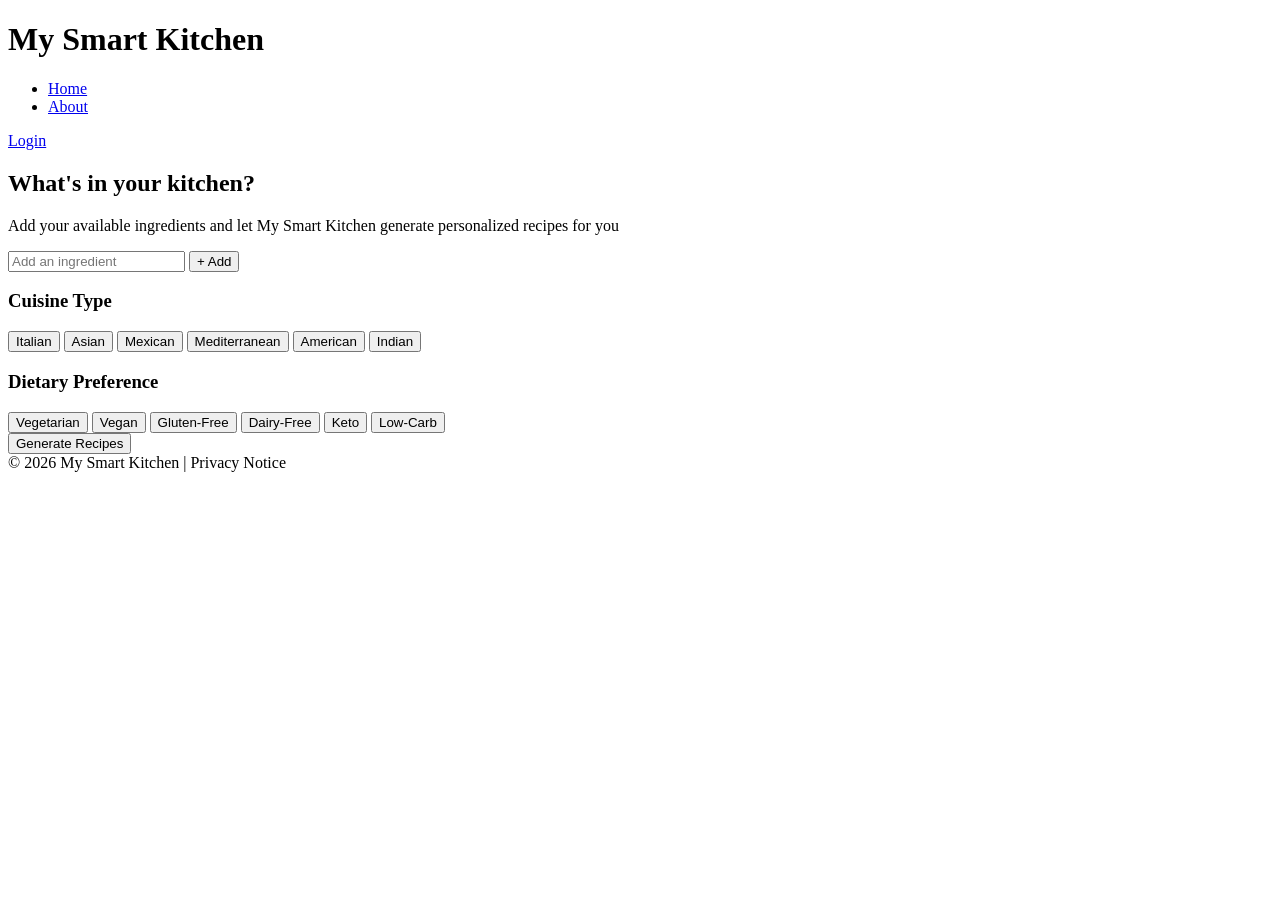
==== MySmartKitchen/SmartKitchen.html @ ffd85c13 "uncommented line" ====
<!DOCTYPE html>
<html lang="en">
<head>
  <meta charset="UTF-8">
  <meta name="viewport" content="width=device-width, initial-scale=1.0">
  <title>My Smart Kitchen</title>
  <link rel="stylesheet" href="style.css">
</head>
<body>

  <header>
    <h1>My Smart Kitchen</h1>
  </header>

  <nav>
    <ul>
      <!-- Navigation bars meni items  -->
      <li><a href="SmartKitchen.html">Home</a></li>
      <li><a href="about.html">About</a></li>
    </ul>
    <!-- Login button to the right of the nav bar -->
    <div class="nav-login">
      <a href="login.html" class="login-btn">Login</a>
    </div>
  </nav>

  <main>
    <div class="main-content">
      <!-- Heading above search function (below section of code from FIGMA generation) -->
      <h2>What's in your kitchen?</h2>
      <p>Add your available ingredients and let My Smart Kitchen generate personalized recipes for you</p>
      
      <!-- The text/search box -->
      <div class="ingredient-section">
        <div class="input-row">
          <input
            type="text"
            id="ingredient-input"
            class="ingredient-input"
            placeholder="Add an ingredient"
          />
          <button id="add-btn" class="add-btn">+ Add</button>
        </div>
        <!-- For ingredient buttons to appear after user adds them -->
        <div id="tag-area" class="tag-area"></div>
      </div>

      <!-- Filtering section rows  -->
      <div class="filter-section">
        <div class="filter-group">
          <h3>Cuisine Type</h3>
          <div class="filter-pills" id="cuisine-filters">
            <button class="filter-pill" data-filter="italian">Italian</button>
            <button class="filter-pill" data-filter="asian"> Asian</button>
            <button class="filter-pill" data-filter="mexican">Mexican</button>
            <button class="filter-pill" data-filter="mediterranean">Mediterranean</button>
            <button class="filter-pill" data-filter="american">American</button>
            <button class="filter-pill" data-filter="indian">Indian</button>
          </div>
        </div>

        <div class="filter-group">
          <h3>Dietary Preference</h3>
          <div class="filter-pills" id="diet-filters">
            <button class="filter-pill" data-filter="vegetarian">Vegetarian</button>
            <button class="filter-pill" data-filter="vegan">Vegan</button>
            <button class="filter-pill" data-filter="gluten-free">Gluten-Free</button>
            <button class="filter-pill" data-filter="dairy-free">Dairy-Free</button>
            <button class="filter-pill" data-filter="keto">Keto</button>
            <button class="filter-pill" data-filter="low-carb">Low-Carb</button>
          </div>
        </div>
      </div>
      
      <!-- Generate button that currently sits below filters, triggers Gemini API call, could be placed where "+ADD" is"-->
      <!-- onclick calls generateRecipes() in gemini.js (when added) -->
      <button id="generate-btn" onclick="generateRecipes()"> Generate Recipes</button>

      <!-- recipe results after generation -->
      <div id="results-area"></div>
    </div>
  </main>

  <footer>
    © 2026 My Smart Kitchen | Privacy Notice
  </footer>

  <script src="script.js"></script>
  <script src="gemini.js"></script> 
</body>
</html>
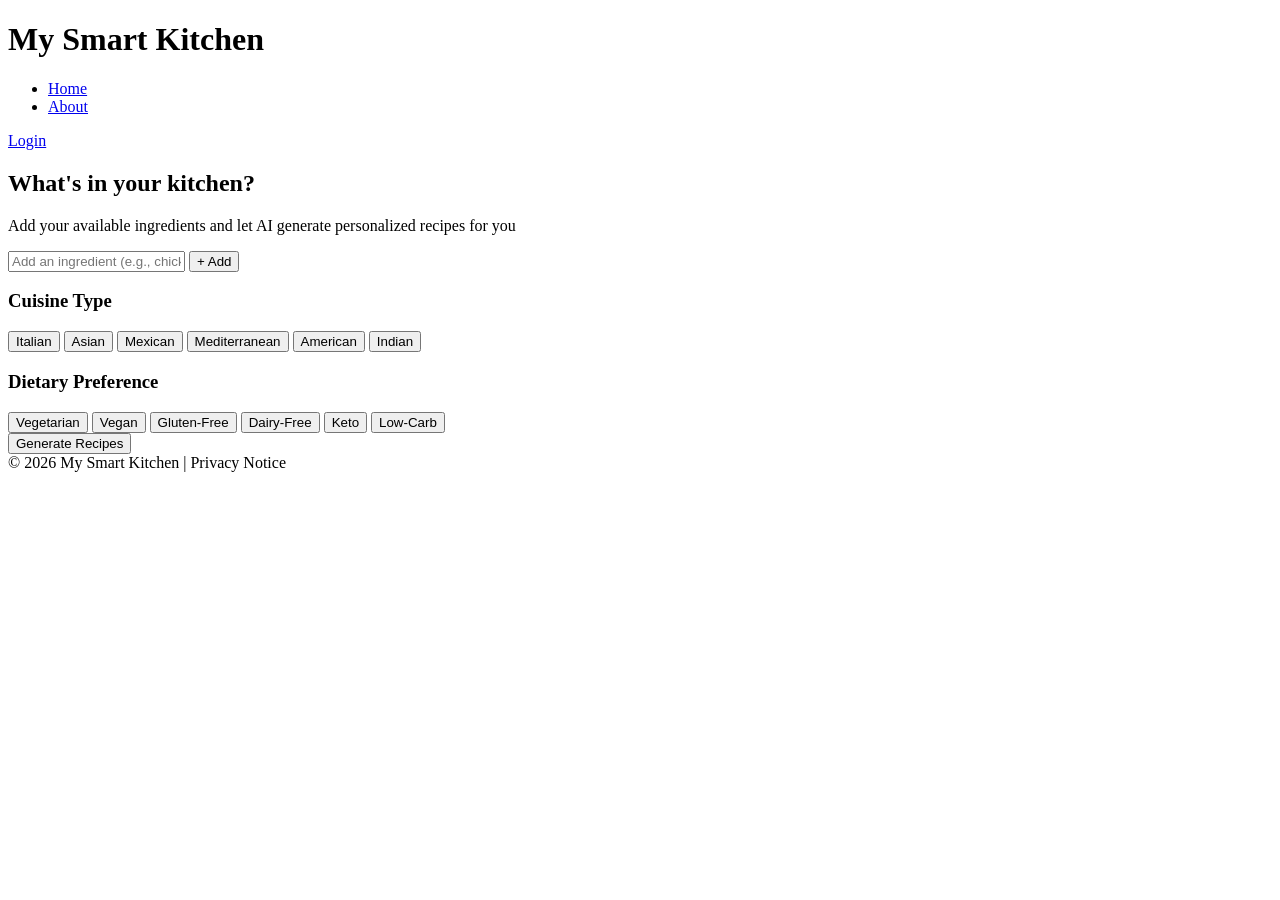
==== commit f23f6a03: "Update SmartKitchen.html" ====
--- a/MySmartKitchen/SmartKitchen.html
+++ b/MySmartKitchen/SmartKitchen.html
@@ -28,7 +28,7 @@
     <div class="main-content">
       <!-- Heading above search function (below section of code from FIGMA generation) -->
       <h2>What's in your kitchen?</h2>
-      <p>Add your available ingredients and let My Smart Kitchen generate personalized recipes for you</p>
+      <p>Add your available ingredients and let AI generate personalized recipes for you</p>
       
       <!-- The text/search box -->
       <div class="ingredient-section">
@@ -37,7 +37,7 @@
             type="text"
             id="ingredient-input"
             class="ingredient-input"
-            placeholder="Add an ingredient"
+            placeholder="Add an ingredient (e.g., chicken, tomatoes)..."
           />
           <button id="add-btn" class="add-btn">+ Add</button>
         </div>
@@ -73,7 +73,7 @@
       </div>
       
       <!-- Generate button that currently sits below filters, triggers Gemini API call, could be placed where "+ADD" is"-->
-      <!-- onclick calls generateRecipes() in gemini.js (when added) -->
+      <!-- onclick calls generateRecipes() in gemini.js -->
       <button id="generate-btn" onclick="generateRecipes()"> Generate Recipes</button>
 
       <!-- recipe results after generation -->
@@ -85,7 +85,8 @@
     © 2026 My Smart Kitchen | Privacy Notice
   </footer>
 
+  <script src="config.js"></script>
   <script src="script.js"></script>
-  <script src="gemini.js"></script> 
+  <script src="gemini.js"></script>
 </body>
 </html>
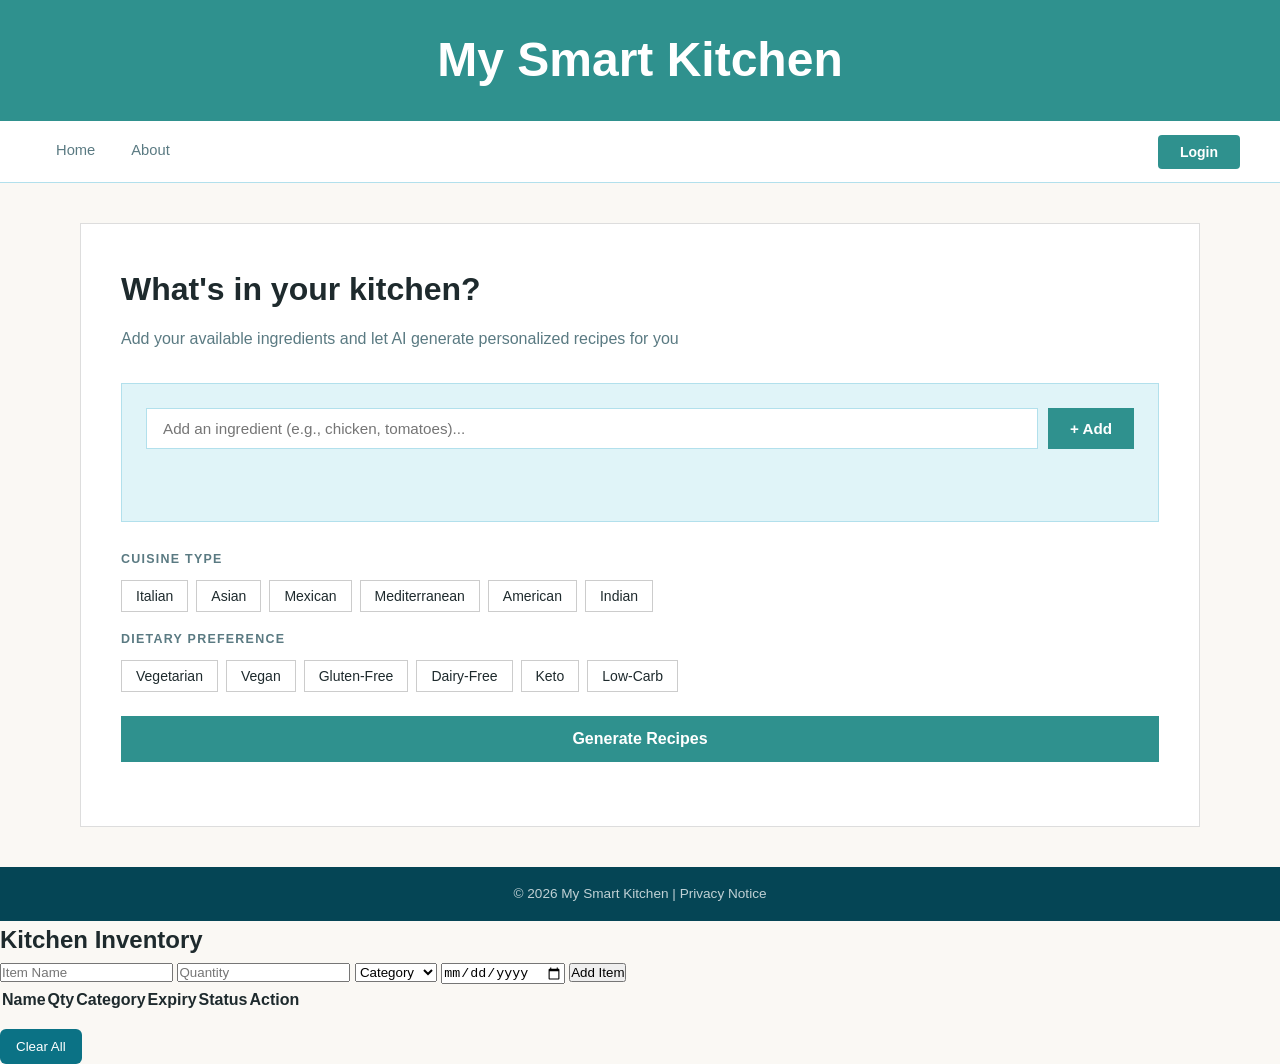
==== commit 31ec6ee8: "Update SmartKitchen.html" ====
--- a/MySmartKitchen/SmartKitchen.html
+++ b/MySmartKitchen/SmartKitchen.html
@@ -90,3 +90,43 @@
   <script src="gemini.js"></script>
 </body>
 </html>
+<section class="inventory-section">
+  <h2>Kitchen Inventory</h2>
+
+  <form id="inventory-form">
+    <input type="text" id="item-name" placeholder="Item Name">
+    <input type="number" id="quantity" placeholder="Quantity">
+
+    <select id="category">
+      <option value="">Category</option>
+      <option value="Vegetable">Vegetable</option>
+      <option value="Fruit">Fruit</option>
+      <option value="Dairy">Dairy</option>
+      <option value="Meat">Meat</option>
+      <option value="Grain">Grain</option>
+      <option value="Spice">Spice</option>
+      <option value="Snack">Snack</option>
+      <option value="Drink">Drink</option>
+      <option value="Other">Other</option>
+    </select>
+
+    <input type="date" id="expiry-date">
+    <button type="submit">Add Item</button>
+  </form>
+
+  <table>
+    <thead>
+      <tr>
+        <th>Name</th>
+        <th>Qty</th>
+        <th>Category</th>
+        <th>Expiry</th>
+        <th>Status</th>
+        <th>Action</th>
+      </tr>
+    </thead>
+    <tbody id="inventory-table-body"></tbody>
+  </table>
+
+  <button id="clear-all">Clear All</button>
+</section>
--- a/MySmartKitchen/style.css
+++ b/MySmartKitchen/style.css
@@ -0,0 +1,476 @@
+/* My Smart Kitchen — Style Sheet */
+
+
+/* Reusable color values used throughout the stylesheet,
+change a value here and it updates everywhere it's used  */
+:root {
+  --teal:       #2f918e;
+  --teal-dark:  #085a6e;
+  --teal-deep:  #054555;
+  --teal-light: #e0f4f8;
+  --teal-mid:   #b2e0ec;
+  --cream:      #faf8f4;
+  --charcoal:   #1e2a2d;
+  --muted:      #5a7a82;
+}
+
+* { box-sizing: border-box; margin: 0; padding: 0; }
+
+/* Body of page styling and column that lets the footer stick to the bottom */
+body {
+  font-family: Arial, sans-serif;
+  background: var(--cream);
+  color: var(--charcoal);
+  min-height: 100vh;
+  display: flex;
+  flex-direction: column;
+  line-height: 1.6;
+}
+
+/* The teal banner at the top of every page, contains the "My Smart Kitchen" site title  */
+header {
+  background: var(--teal);
+  color: white;
+  padding: 22px 40px;
+  text-align: center;
+}
+
+header h1 {
+  font-size: 3rem;
+  font-weight: 700;
+}
+
+/* White navigation bar*/
+nav {
+  background: white;
+  display: flex;
+  justify-content: space-between;
+  align-items: center;
+  padding: 0 40px;
+  border-bottom: 1px solid var(--teal-mid);
+  position: sticky;
+  top: 0;
+  z-index: 100;
+}
+
+/* Horizontal list of nav links */
+nav ul {
+  list-style: none;
+  display: flex;
+  gap: 4px;
+}
+
+/* Individual nav link styling */
+nav ul li a {
+  display: block;
+  color: var(--muted);
+  text-decoration: none;
+  font-weight: 500;
+  font-size: 0.92rem;
+  padding: 18px 16px;
+  border-bottom: 2px solid transparent;
+  transition: color 0.2s, border-color 0.2s;
+}
+
+/* Hover effect shows blue underline on the active link and overrides any inline style from script.js  */
+nav ul li a:hover {
+  color: var(--teal-dark) !important;
+  background: transparent !important;
+  border-bottom-color: var(--teal);
+}
+
+/* Pushes the login button to the right side of the nav bar  */
+.nav-login { margin-left: 20px; }
+
+/* Login button, styled as a teal rounded pill  */
+.login-btn {
+  background: var(--teal);
+  color: white !important;
+  padding: 9px 22px;
+  border-radius: 4px;
+  text-decoration: none;
+  font-weight: 600;
+  font-size: 0.875rem;
+}
+
+.login-btn:hover {
+  background: var(--teal-dark) !important;
+  color: white !important;
+}
+
+/* Main content single centered block of search function  */
+main {
+  display: flex;
+  gap: 24px;
+  padding: 40px;
+  flex: 1;
+  max-width: 1200px;
+  width: 100%;
+  margin: 0 auto;
+  align-items: flex-start;
+}
+
+/*  White card that contains the ingredient input, filters, generate button  */
+.main-content {
+  flex: 2;
+  background: white;
+  padding: 40px;
+  border: 1px solid #ddd;
+}
+
+/* Page heading "What's in your kitchen?"  */
+.main-content h2 {
+  font-size: 2rem;
+  font-weight: 700;
+  color: var(--charcoal);
+  margin-bottom: 10px;
+}
+
+/* Subtitle below the heading */
+.main-content > p {
+  color: var(--muted);
+  font-size: 1rem;
+  margin-bottom: 32px;
+}
+
+/*  Light teal box containing the ingredient input section */
+.ingredient-section {
+  background: var(--teal-light);
+  padding: 24px;
+  border: 1px solid var(--teal-mid);
+}
+
+/* Row that holds the text input and + Add button side by side */
+.input-row {
+  display: flex;
+  gap: 10px;
+  margin-bottom: 16px;
+}
+
+/* Actual ingredient text input box  */
+.ingredient-input {
+  flex: 1;
+  padding: 11px 16px;
+  border: 1px solid var(--teal-mid);
+  font-size: 0.95rem;
+  background: white;
+  color: var(--charcoal);
+  outline: none;
+}
+
+/* Teal border appears when the input box is focused  */
+.ingredient-input:focus { border-color: var(--teal); }
+
+/* The ""+ADD" button next to the input box                    */
+.add-btn {
+  background: var(--teal);
+  color: white;
+  border: none;
+  padding: 11px 22px;
+  font-size: 0.95rem;
+  font-weight: 600;
+  cursor: pointer;
+  white-space: nowrap;
+}
+
+.add-btn:hover { background: var(--teal-dark); }
+
+/* The row of pill tags that appear after adding ingredients */
+.tag-area {
+  display: flex;
+  flex-wrap: wrap;
+  gap: 8px;
+  min-height: 32px;
+}
+
+/* Individual ingredient tag pill  */
+.tag {
+  background: var(--teal);
+  color: white;
+  padding: 5px 12px;
+  font-size: 0.875rem;
+  display: flex;
+  align-items: center;
+  gap: 6px;
+}
+
+/* The X remove button inside each tag  */
+.tag button {
+  background: none;
+  border: none;
+  color: white;
+  cursor: pointer;
+  font-size: 12px;
+  line-height: 1;
+}
+
+.tag button:hover { opacity: 0.7; }
+
+/* Filter section that contains the cuisine type and dietary preference rows */
+.filter-section {
+  margin-top: 28px;
+  display: flex;
+  flex-direction: column;
+  gap: 18px;
+}
+
+/* Section label above each filter row like "Cuisine Type"  */
+.filter-group h3 {
+  font-size: 0.78rem;
+  font-weight: 600;
+  text-transform: uppercase;
+  letter-spacing: 0.1em;
+  color: var(--muted);
+  margin-bottom: 10px;
+}
+
+/* Row of filtering pill buttons */
+.filter-pills {
+  display: flex;
+  flex-wrap: wrap;
+  gap: 8px;
+}
+
+/* Individual filter pill that are white by default  */
+.filter-pill {
+  background: white;
+  color: var(--charcoal);
+  border: 1px solid #ccc;
+  padding: 7px 14px;
+  font-size: 0.875rem;
+  cursor: pointer;
+  transition: border-color 0.15s, color 0.15s, background 0.15s;
+}
+
+/* Hover state, blue border and text   */
+.filter-pill:hover {
+  border-color: var(--teal);
+  color: var(--teal);
+}
+
+/* Active selected state, filled blue when selected by the user and toggles on/off by script.js when a pill is clicked  */
+.filter-pill.active {
+  background: var(--teal);
+  color: white;
+  border-color: var(--teal);
+}
+
+
+/* Page content style for About currently */
+.page-content {
+  max-width: 760px;
+  margin: 40px auto;
+  background: white;
+  padding: 48px;
+  border: 1px solid #ddd;
+}
+
+/* Page heading for About page  */
+.page-content h2 {
+  font-size: 1.8rem;
+  color: var(--charcoal);
+  margin-bottom: 20px;
+  padding-bottom: 14px;
+  border-bottom: 2px solid var(--teal-light);
+}
+
+/* Body text paragraphs on About page */
+.page-content p {
+  color: var(--muted);
+  margin-bottom: 16px;
+  line-height: 1.8;
+}
+
+/* Two column grid of info cards on the About page */
+.about-grid {
+  display: grid;
+  grid-template-columns: 1fr 1fr;
+  gap: 16px;
+  margin-top: 24px;
+}
+
+/* Individual about card, light teal background */
+.about-card {
+  background: var(--teal-light);
+  padding: 20px;
+  border: 1px solid var(--teal-mid);
+}
+
+.about-card h3 {
+  font-size: 1rem;
+  color: var(--teal-dark);
+  margin-bottom: 8px;
+}
+
+.about-card p { font-size: 0.9rem; margin: 0; }
+
+/* Contact form layout (if we add one) having stacked fields with a submit button at the bottom */
+.contact-form {
+  display: flex;
+  flex-direction: column;
+  gap: 16px;
+  margin-top: 24px;
+}
+
+.contact-form label {
+  font-size: 0.875rem;
+  font-weight: 600;
+  display: block;
+  margin-bottom: 4px;
+}
+
+/* Input and textarea fields on the contact form */
+.contact-form input,
+.contact-form textarea {
+  width: 100%;
+  padding: 11px 16px;
+  border: 1px solid #ccc;
+  font-size: 0.95rem;
+  font-family: Arial, sans-serif;
+  color: var(--charcoal);
+  outline: none;
+  resize: vertical;
+}
+
+/* Teal border on focus for contact form fields */
+.contact-form input:focus,
+.contact-form textarea:focus { border-color: var(--teal); }
+
+/* Submit button on the contact form  */
+.contact-form button {
+  align-self: flex-start;
+  background: var(--teal);
+  color: white;
+  border: none;
+  padding: 11px 30px;
+  font-size: 0.95rem;
+  font-weight: 600;
+  cursor: pointer;
+}
+
+.contact-form button:hover { background: var(--teal-dark); }
+
+
+/* Footer */
+footer {
+  background: var(--teal-deep);
+  color: rgba(255,255,255,0.75);
+  text-align: center;
+  padding: 16px;
+  font-size: 0.85rem;
+  margin-top: auto;
+}
+
+/* Generate button: sits below the filter pills */
+#generate-btn {
+  width: 100%;
+  margin-top: 24px;
+  padding: 14px;
+  background: var(--teal);
+  color: white;
+  border: none;
+  font-size: 1rem;
+  font-weight: 600;
+  cursor: pointer;
+}
+
+#generate-btn:hover { background: var(--teal-dark); }
+
+/* Results area, where Gemini's recipe text gets displayed */
+#results-area {
+  margin-top: 24px;
+  line-height: 1.8;
+  color: var(--charcoal);
+}
+/* Inventory Page Styles */
+.inventory-page {
+  display: block;
+  padding: 20px;
+}
+
+.top-hero {
+  background: #ffffff;
+  margin: 20px auto;
+  padding: 20px;
+  border-radius: 10px;
+  max-width: 1100px;
+  text-align: center;
+  box-shadow: 0 2px 8px rgba(0, 0, 0, 0.1);
+}
+
+.inventory-grid {
+  display: grid;
+  grid-template-columns: 1fr 2fr 1fr;
+  gap: 20px;
+  max-width: 1100px;
+  margin: 0 auto;
+}
+
+.inventory-form-section,
+.inventory-table-section,
+.inventory-info {
+  background: #ffffff;
+  padding: 20px;
+  border-radius: 10px;
+  box-shadow: 0 2px 8px rgba(0, 0, 0, 0.1);
+}
+
+.inventory-form-section form {
+  display: flex;
+  flex-direction: column;
+  gap: 12px;
+}
+
+.inventory-form-section input,
+.inventory-form-section select,
+.inventory-form-section button {
+  padding: 10px;
+  font-size: 16px;
+  width: 100%;
+  box-sizing: border-box;
+}
+
+.inventory-form-section button,
+#clear-all,
+.delete-btn {
+  background-color: #0b7285;
+  color: white;
+  border: none;
+  border-radius: 6px;
+  cursor: pointer;
+}
+
+.inventory-form-section button:hover,
+#clear-all:hover,
+.delete-btn:hover {
+  background-color: #085a6e;
+}
+
+.inventory-table-section table {
+  width: 100%;
+  border-collapse: collapse;
+  margin-top: 15px;
+}
+
+.inventory-table-section th,
+.inventory-table-section td {
+  border: 1px solid #ccc;
+  padding: 10px;
+  text-align: center;
+}
+
+.inventory-table-section th {
+  background-color: #0b7285;
+  color: white;
+}
+
+#clear-all {
+  margin-top: 15px;
+  padding: 10px 16px;
+}
+
+@media (max-width: 900px) {
+  .inventory-grid {
+    grid-template-columns: 1fr;
+  }
+}
